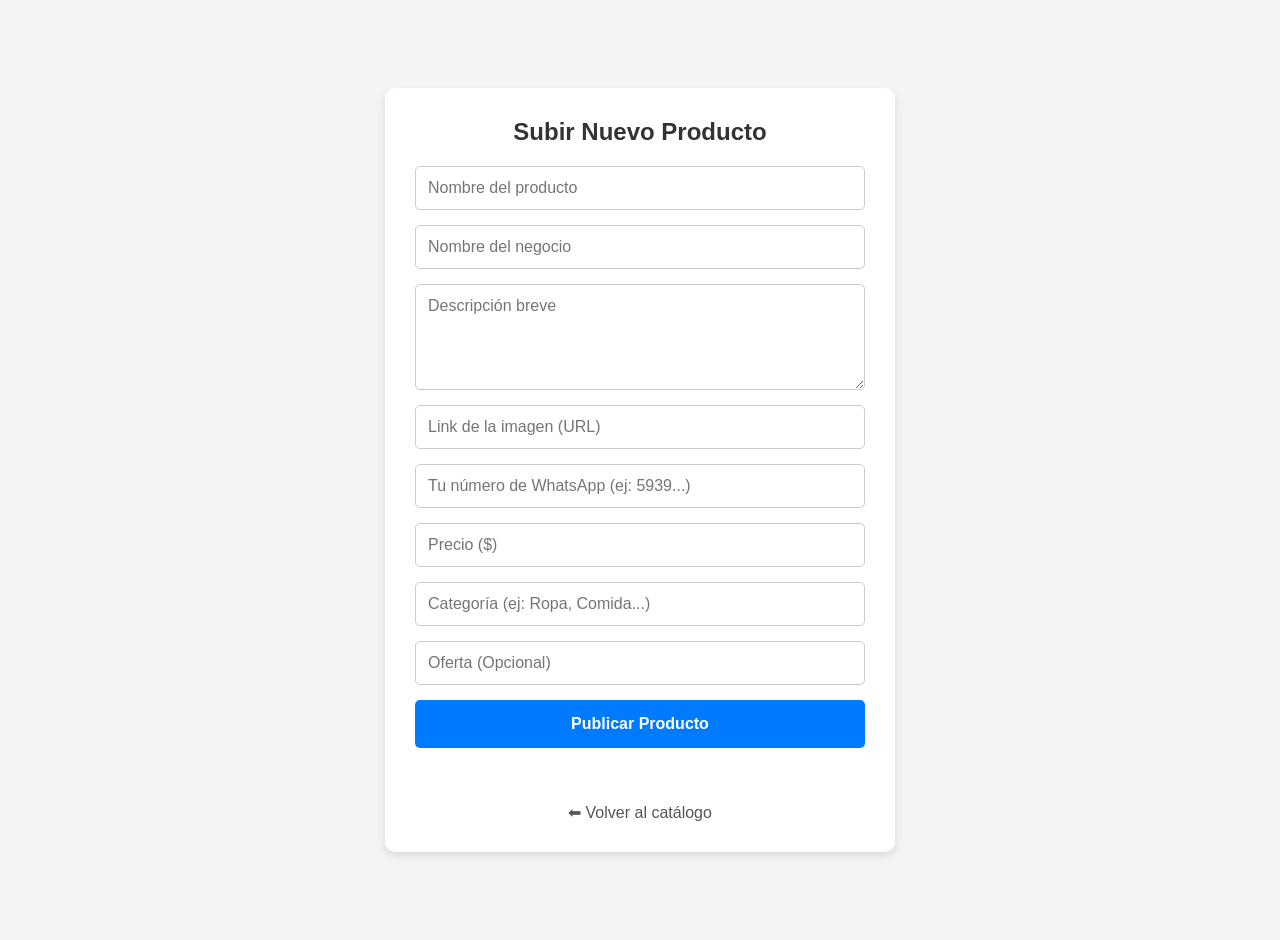
==== publicar.html @ cd02cbfb "Add files via upload" ====
<!DOCTYPE html>
<html lang="es">
<head>
    <meta charset="UTF-8">
    <meta name="viewport" content="width=device-width, initial-scale=1.0">
    <title>Publicar Producto</title>
    <link rel="stylesheet" href="publicar.css">
</head>
<body>
    <div class="form-container">
        <h2>Subir Nuevo Producto</h2>
        <form id="publicar-form">
            <input type="text" id="nombre" placeholder="Nombre del producto" required>
            <input type="text" id="negocio" placeholder="Nombre del negocio" required>
            <textarea id="descripcion" placeholder="Descripción breve" required></textarea>
            <input type="url" id="imagen" placeholder="Link de la imagen (URL)" required>
            <input type="text" id="whatsapp" placeholder="Tu número de WhatsApp (ej: 5939...)" required>
            <input type="number" step="0.01" id="precio" placeholder="Precio ($)" required>
            <input type="text" id="categoria" placeholder="Categoría (ej: Ropa, Comida...)" required>
            <input type="text" id="oferta" placeholder="Oferta (Opcional)">
            
            <button type="submit" id="btn-submit">Publicar Producto</button>
        </form>
        <p id="mensaje-estado"></p>
        <a href="index.html" class="link-volver">⬅ Volver al catálogo</a>
    </div>

    <script src="publicar.js"></script>
</body>
</html>
---- publicar.css ----
body { 
    font-family: Arial, sans-serif; 
    background: #f4f4f4; 
    display: flex; 
    justify-content: center; 
    align-items: center; 
    min-height: 100vh; 
    margin: 0; 
    padding: 20px;
}

.form-container { 
    background: white; 
    padding: 30px; 
    border-radius: 10px; 
    box-shadow: 0 4px 10px rgba(0,0,0,0.1); 
    width: 100%; 
    max-width: 450px; 
}

h2 {
    text-align: center;
    margin-top: 0;
    color: #333;
}

form { 
    display: flex; 
    flex-direction: column; 
    gap: 15px; 
    margin-bottom: 20px; 
}

input, textarea { 
    padding: 12px; 
    border: 1px solid #ccc; 
    border-radius: 5px; 
    font-size: 16px; 
    font-family: inherit;
}

textarea { 
    resize: vertical; 
    min-height: 80px; 
}

button { 
    padding: 15px; 
    background: #007bff; 
    color: white; 
    border: none; 
    border-radius: 5px; 
    cursor: pointer; 
    font-size: 16px; 
    font-weight: bold;
    transition: background 0.3s;
}

button:hover { 
    background: #0056b3; 
}

button:disabled {
    background: #999;
    cursor: not-allowed;
}

#mensaje-estado { 
    text-align: center; 
    font-weight: bold; 
    margin-bottom: 15px; 
    min-height: 20px;
}

.link-volver { 
    display: block;
    text-align: center;
    color: #555; 
    text-decoration: none; 
}

.link-volver:hover { 
    text-decoration: underline; 
    color: #000;
}
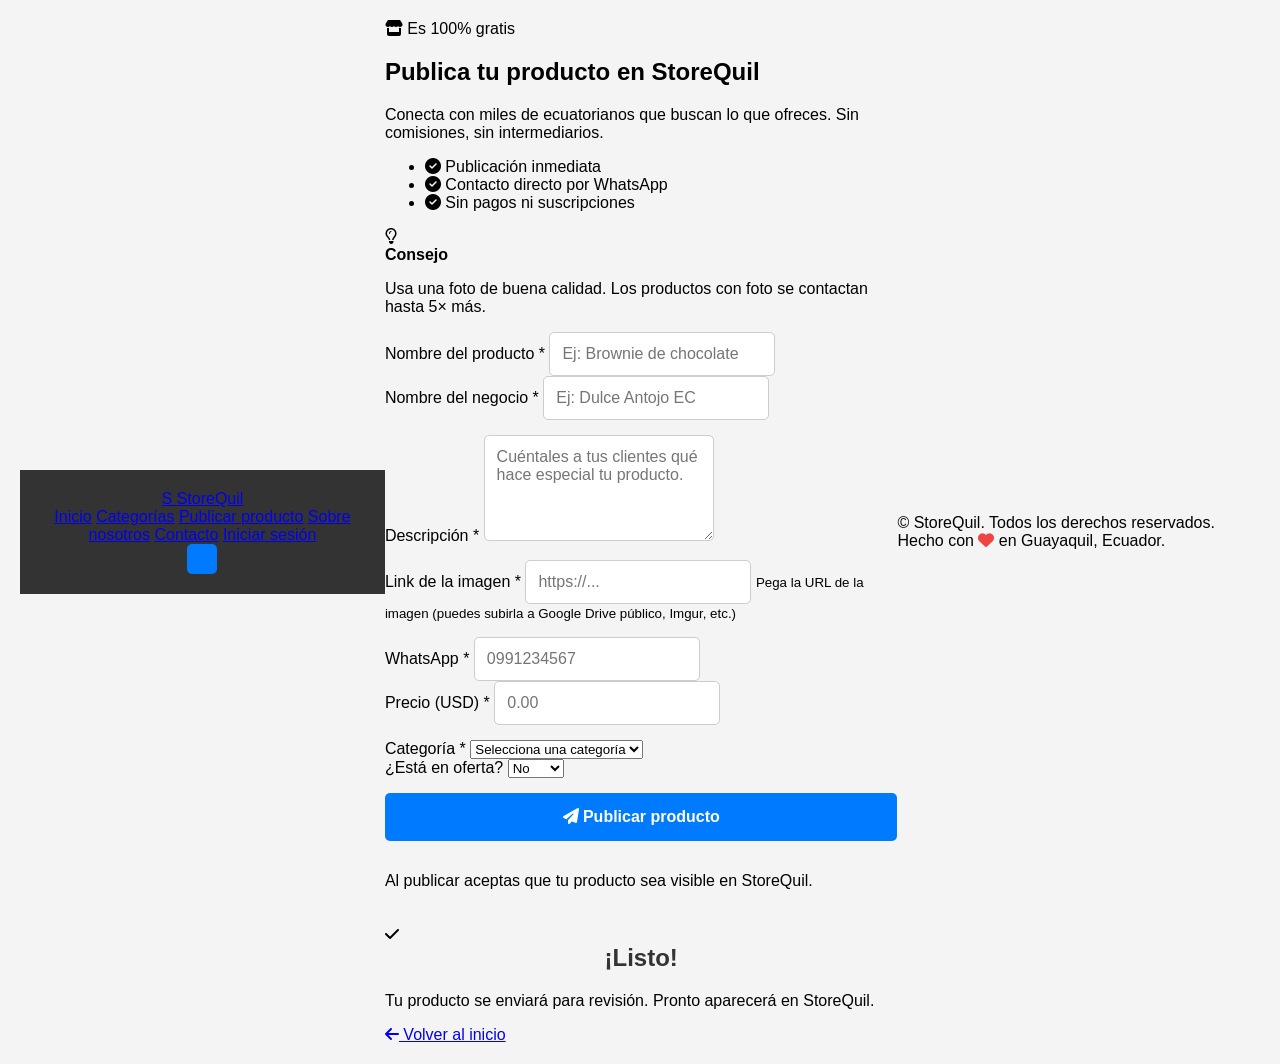
==== commit 46feac30: "Enhance publicar.html with SEO and layout updates Added meta tags for description and favicon, updat" ====
--- a/publicar.html
+++ b/publicar.html
@@ -1,30 +1,150 @@
 <!DOCTYPE html>
 <html lang="es">
 <head>
-    <meta charset="UTF-8">
-    <meta name="viewport" content="width=device-width, initial-scale=1.0">
-    <title>Publicar Producto</title>
-    <link rel="stylesheet" href="publicar.css">
+  <meta charset="UTF-8" />
+  <meta name="viewport" content="width=device-width, initial-scale=1.0" />
+  <title>Publicar producto — StoreQuil</title>
+  <meta name="description" content="Publica gratis tu producto o servicio en StoreQuil y llega a miles de ecuatorianos." />
+  <link rel="icon" type="image/svg+xml" href="data:image/svg+xml,%3Csvg xmlns='http://www.w3.org/2000/svg' viewBox='0 0 100 100'%3E%3Crect width='100' height='100' rx='22' fill='%232563EB'/%3E%3Ctext x='50' y='68' font-family='system-ui,sans-serif' font-size='58' font-weight='800' text-anchor='middle' fill='white'%3ES%3C/text%3E%3C/svg%3E" />
+  <link rel="preconnect" href="https://fonts.googleapis.com" />
+  <link rel="preconnect" href="https://fonts.gstatic.com" crossorigin />
+  <link href="https://fonts.googleapis.com/css2?family=Inter:wght@400;500;600;700;800;900&display=swap" rel="stylesheet" />
+  <link rel="stylesheet" href="https://cdnjs.cloudflare.com/ajax/libs/font-awesome/6.5.1/css/all.min.css" />
+  <link rel="stylesheet" href="style.css" />
+  <link rel="stylesheet" href="publicar.css" />
 </head>
 <body>
-    <div class="form-container">
-        <h2>Subir Nuevo Producto</h2>
-        <form id="publicar-form">
-            <input type="text" id="nombre" placeholder="Nombre del producto" required>
-            <input type="text" id="negocio" placeholder="Nombre del negocio" required>
-            <textarea id="descripcion" placeholder="Descripción breve" required></textarea>
-            <input type="url" id="imagen" placeholder="Link de la imagen (URL)" required>
-            <input type="text" id="whatsapp" placeholder="Tu número de WhatsApp (ej: 5939...)" required>
-            <input type="number" step="0.01" id="precio" placeholder="Precio ($)" required>
-            <input type="text" id="categoria" placeholder="Categoría (ej: Ropa, Comida...)" required>
-            <input type="text" id="oferta" placeholder="Oferta (Opcional)">
-            
-            <button type="submit" id="btn-submit">Publicar Producto</button>
+
+  <header class="navbar scrolled" id="navbar">
+    <div class="container nav-inner">
+      <a href="index.html" class="logo">
+        <span class="logo-mark">S</span>
+        <span class="logo-text">Store<span>Quil</span></span>
+      </a>
+      <nav class="nav-links" id="navLinks">
+        <a href="index.html#inicio" class="nav-link">Inicio</a>
+        <a href="index.html#categorias" class="nav-link">Categorías</a>
+        <a href="publicar.html" class="nav-link">Publicar producto</a>
+        <a href="index.html#sobre" class="nav-link">Sobre nosotros</a>
+        <a href="index.html#contacto" class="nav-link">Contacto</a>
+        <a href="#" class="btn btn-primary btn-nav">Iniciar sesión</a>
+      </nav>
+      <button class="nav-toggle" id="navToggle" aria-label="Abrir menú">
+        <span></span><span></span><span></span>
+      </button>
+    </div>
+  </header>
+
+  <main class="publish-main">
+    <div class="container publish-grid">
+
+      <aside class="publish-side">
+        <span class="pill"><i class="fa-solid fa-store"></i> Es 100% gratis</span>
+        <h1>Publica tu producto en <span class="grad">StoreQuil</span></h1>
+        <p>Conecta con miles de ecuatorianos que buscan lo que ofreces. Sin comisiones, sin intermediarios.</p>
+
+        <ul class="check-list">
+          <li><i class="fa-solid fa-circle-check"></i> Publicación inmediata</li>
+          <li><i class="fa-solid fa-circle-check"></i> Contacto directo por WhatsApp</li>
+          <li><i class="fa-solid fa-circle-check"></i> Sin pagos ni suscripciones</li>
+        </ul>
+
+        <div class="tip">
+          <i class="fa-regular fa-lightbulb"></i>
+          <div>
+            <strong>Consejo</strong>
+            <p>Usa una foto de buena calidad. Los productos con foto se contactan hasta 5× más.</p>
+          </div>
+        </div>
+      </aside>
+
+      <section class="publish-card">
+        <form id="publishForm" novalidate>
+          <div class="grid-2">
+            <div class="field">
+              <label for="nombre">Nombre del producto *</label>
+              <input id="nombre" name="nombre" type="text" required placeholder="Ej: Brownie de chocolate" />
+            </div>
+            <div class="field">
+              <label for="negocio">Nombre del negocio *</label>
+              <input id="negocio" name="negocio" type="text" required placeholder="Ej: Dulce Antojo EC" />
+            </div>
+          </div>
+
+          <div class="field">
+            <label for="descripcion">Descripción *</label>
+            <textarea id="descripcion" name="descripcion" rows="4" required placeholder="Cuéntales a tus clientes qué hace especial tu producto."></textarea>
+          </div>
+
+          <div class="field">
+            <label for="imagen">Link de la imagen *</label>
+            <input id="imagen" name="imagen" type="url" required placeholder="https://..." />
+            <small>Pega la URL de la imagen (puedes subirla a Google Drive público, Imgur, etc.)</small>
+          </div>
+
+          <div class="grid-2">
+            <div class="field">
+              <label for="whatsapp">WhatsApp *</label>
+              <input id="whatsapp" name="whatsapp" type="tel" required placeholder="0991234567" />
+            </div>
+            <div class="field">
+              <label for="precio">Precio (USD) *</label>
+              <input id="precio" name="precio" type="number" min="0" step="0.01" required placeholder="0.00" />
+            </div>
+          </div>
+
+          <div class="grid-2">
+            <div class="field">
+              <label for="categoria">Categoría *</label>
+              <select id="categoria" name="categoria" required>
+                <option value="">Selecciona una categoría</option>
+                <option>Comida</option>
+                <option>Ropa</option>
+                <option>Belleza</option>
+                <option>Tecnología</option>
+                <option>Hogar</option>
+                <option>Mascotas</option>
+                <option>Regalos</option>
+                <option>Servicios</option>
+                <option>Educación</option>
+                <option>Automotriz</option>
+                <option>Videojuegos</option>
+                <option>Otros</option>
+              </select>
+            </div>
+            <div class="field">
+              <label for="oferta">¿Está en oferta?</label>
+              <select id="oferta" name="oferta">
+                <option value="No">No</option>
+                <option value="Sí">Sí 🔥</option>
+              </select>
+            </div>
+          </div>
+
+          <button type="submit" class="btn btn-primary btn-lg btn-submit">
+            <i class="fa-solid fa-paper-plane"></i> Publicar producto
+          </button>
+
+          <p class="form-note">Al publicar aceptas que tu producto sea visible en StoreQuil.</p>
         </form>
-        <p id="mensaje-estado"></p>
-        <a href="index.html" class="link-volver">⬅ Volver al catálogo</a>
+
+        <div class="success-state hidden" id="successState">
+          <div class="success-icon"><i class="fa-solid fa-check"></i></div>
+          <h2>¡Listo!</h2>
+          <p>Tu producto se enviará para revisión. Pronto aparecerá en StoreQuil.</p>
+          <a href="index.html" class="btn btn-primary"><i class="fa-solid fa-arrow-left"></i> Volver al inicio</a>
+        </div>
+      </section>
     </div>
+  </main>
 
-    <script src="publicar.js"></script>
+  <footer class="footer">
+    <div class="container footer-bottom" style="border-top:0">
+      <span>© <span id="year"></span> StoreQuil. Todos los derechos reservados.</span>
+      <span>Hecho con <i class="fa-solid fa-heart" style="color:#EF4444"></i> en Guayaquil, Ecuador.</span>
+    </div>
+  </footer>
+
+  <script src="publicar.js"></script>
 </body>
-</html>+</html>
--- a/style.css
+++ b/style.css
@@ -0,0 +1,79 @@
+body { 
+    font-family: Arial, sans-serif; 
+    margin: 0; 
+    padding: 0; 
+    background: #f4f4f4; 
+}
+
+header { 
+    background: #333; 
+    color: #fff; 
+    padding: 20px; 
+    text-align: center; 
+}
+
+.btn-publicar { 
+    display: inline-block; 
+    margin-top: 10px; 
+    padding: 10px 20px; 
+    background: #28a745; 
+    color: white; 
+    text-decoration: none; 
+    border-radius: 5px; 
+    font-weight: bold;
+}
+
+#productos-container { 
+    display: grid; 
+    grid-template-columns: repeat(auto-fill, minmax(280px, 1fr)); 
+    gap: 20px; 
+    padding: 30px; 
+    max-width: 1200px;
+    margin: 0 auto;
+}
+
+.loading {
+    text-align: center;
+    grid-column: 1 / -1;
+    font-size: 1.2rem;
+    color: #666;
+}
+
+.card { 
+    background: white; 
+    padding: 20px; 
+    border-radius: 8px; 
+    box-shadow: 0 4px 6px rgba(0,0,0,0.1); 
+    display: flex;
+    flex-direction: column;
+}
+
+.card img { 
+    width: 100%; 
+    height: 200px; 
+    object-fit: cover; 
+    border-radius: 5px; 
+}
+
+.card h3 { margin: 15px 0 5px; }
+
+.precio { 
+    font-size: 1.5rem;
+    font-weight: bold; 
+    color: #e53935; 
+    margin: 10px 0;
+}
+
+.btn-whatsapp { 
+    display: block; 
+    text-align: center; 
+    background: #25D366; 
+    color: white; 
+    padding: 12px; 
+    text-decoration: none; 
+    border-radius: 5px; 
+    margin-top: auto; 
+    font-weight: bold;
+}
+
+.btn-whatsapp:hover { background: #20b858; }
